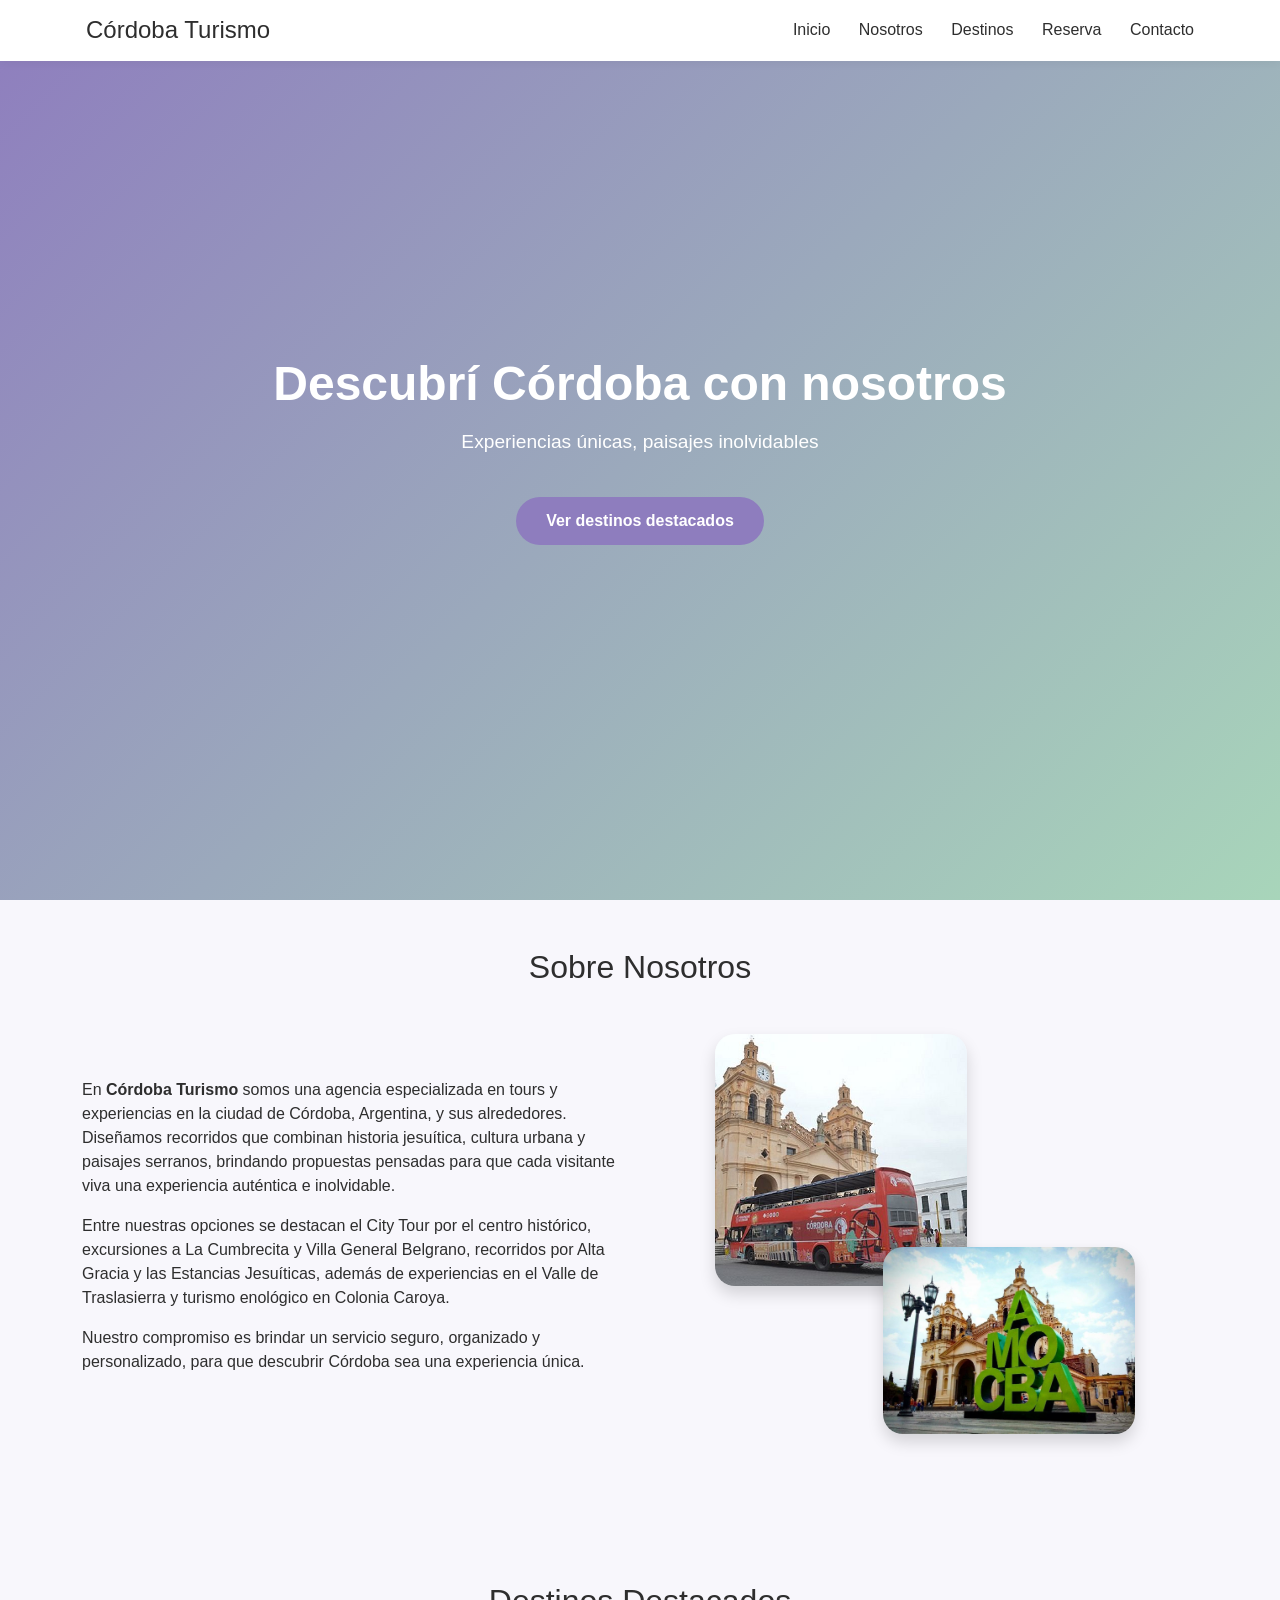
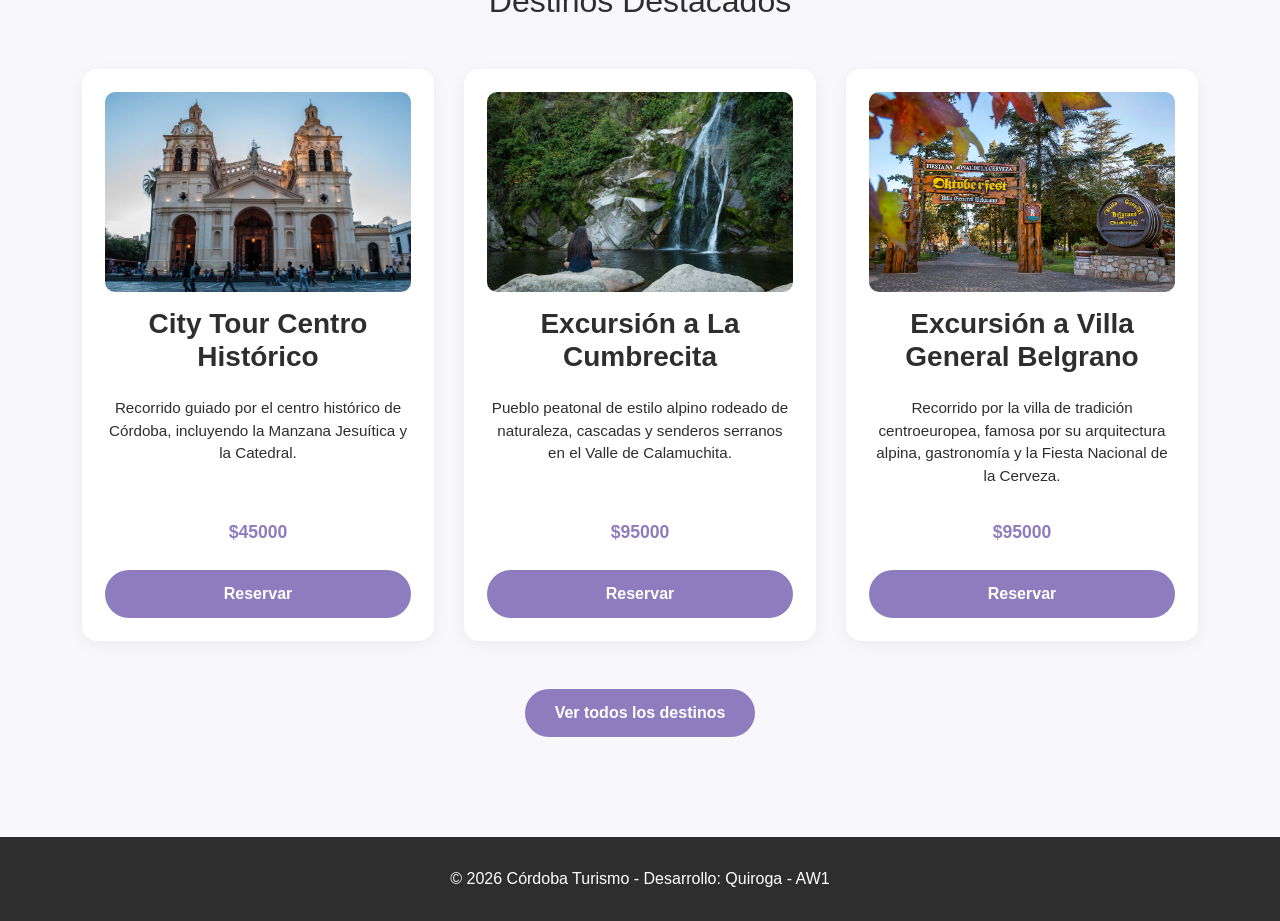
==== index.html @ 789ed718 "Primer commit - Proyecto Final AW1" ====
<!DOCTYPE html>
<html lang="es">
<head>
  <meta charset="UTF-8">
  <title>Córdoba Turismo | Inicio</title>
  <meta name="viewport" content="width=device-width, initial-scale=1.0">

  <link href="https://cdn.jsdelivr.net/npm/bootstrap@5.3.2/dist/css/bootstrap.min.css" rel="stylesheet">

  <link rel="stylesheet" href="css/styles.css">
</head>

<body>


<header>
  <nav class="container d-flex justify-content-between align-items-center p-3">
    <h1 class="h4 m-0">Córdoba Turismo</h1>
    <div>
      <a href="#inicio" class="me-4">Inicio</a>
      <a href="#sobre" class="me-4">Nosotros</a>
      <a href="destinos.html" class="me-4">Destinos</a>
      <a href="reserva.html" class="me-4">Reserva</a>
      <a href="contacto.html">Contacto</a>
    </div>
  </nav>
</header>

<!-- HERO -->
<section id="inicio" class="hero">
  <div>
    <h2>Descubrí Córdoba con nosotros</h2>
    <p>Experiencias únicas, paisajes inolvidables</p>
    <a href="#destinos" class="btn btn-primary mt-4">
      Ver destinos destacados
    </a>
  </div>
</section>

<!-- SOBRE -->
<section id="sobre" class="py-5">
  <div class="container">
    <h2 class="mb-5 text-center">Sobre Nosotros</h2>

    <div class="row align-items-center">
      
      <!-- TEXTO -->
      <div class="col-lg-6 mb-4 mb-lg-0">
        <p>
          En <strong>Córdoba Turismo</strong> somos una agencia especializada en tours y experiencias
          en la ciudad de Córdoba, Argentina, y sus alrededores. Diseñamos recorridos que combinan
          historia jesuítica, cultura urbana y paisajes serranos, brindando propuestas pensadas
          para que cada visitante viva una experiencia auténtica e inolvidable.
        </p>

        <p>
          Entre nuestras opciones se destacan el City Tour por el centro histórico,
          excursiones a La Cumbrecita y Villa General Belgrano, recorridos por Alta Gracia
          y las Estancias Jesuíticas, además de experiencias en el Valle de Traslasierra
          y turismo enológico en Colonia Caroya.
        </p>

        <p>
          Nuestro compromiso es brindar un servicio seguro, organizado y personalizado,
          para que descubrir Córdoba sea una experiencia única.
        </p>
      </div>

      <!-- IMÁGENES -->
      <div class="col-lg-6 d-flex justify-content-center">
  
        <div class="imagenes-sobre position-relative">
          <img src="img/city-tour-hop-on-hop.jpg"
              class="img-1 shadow"
              alt="Tour por el centro histórico de Córdoba">

          <img src="img/amocba.jpg"
              class="img-2 shadow"
              alt="La ciudad de Córdoba desde el AMOCBA">
        </div>

      </div>

    </div>
  </div>
</section>

<!-- DESTINOS -->
<section id="destinos">
  <div class="container">
    <h2 class="mb-5 text-center">Destinos Destacados</h2>
    <div id="destinosDestacados" class="grid-destinos"></div>
    
    <div class="text-center mt-5">
        <a href="destinos.html" class="btn btn-primary">
          Ver todos los destinos
        </a>
      </div>
  </div>    
</section>

<!-- <section id="destinos">
  <div class="container">
    <h2 class="mb-5 text-center">Nuestros Destinos</h2>

    <div id="destinosPreview" class="grid-destinos">
    </div>

    <div class="text-center mt-5">
      <a href="destinos.html" class="btn btn-primary">
        Ver todos los destinos
      </a>
    </div>

  </div>
</section> -->

<footer class="text-center">
  © 2026 Córdoba Turismo - Desarrollo: Quiroga - AW1
</footer>

<script type="module" src="js/pages/destinosPage.js"></script>
<script type="module" src="js/pages/homePage.js"></script>
</body>
</html>
---- css/styles.css ----
/* ===== HEADER ===== */

main {
  margin-top: 140px;
}

/* ===== RESET ===== */
body {
  margin: 0;
  font-family: 'Segoe UI', sans-serif;
  background-color: #F8F7FC;
  color: #2E2E2E;
  scroll-behavior: smooth;
}

/* ===== NAVBAR ===== */

header {
  position: fixed;
  width: 100%;
  top: 0;
  background: white;
  box-shadow: 0 2px 10px rgba(0,0,0,0.05);
  z-index: 1000;
}

header h1 {
  font-weight: 600;
}

nav a {
  text-decoration: none;
  color: #2E2E2E !important;
  font-weight: 500;
  transition: 0.3s;
}

nav a:hover {
  color: #8E7DBE !important;
}

/* ===== HERO ===== */

.hero {
  min-height: 100vh;
  display: flex;
  align-items: center;
  justify-content: center;
  text-align: center;
  padding: 0 20px;
  background: linear-gradient(135deg, #8E7DBE, #A8D5BA);
  color: white;
}

.hero h2 {
  font-size: 3rem;
  font-weight: bold;
}

.hero p {
  font-size: 1.2rem;
  margin-top: 15px;
}

/* ===== BOTÓN ===== */

.btn-primary {
  background-color: #8E7DBE !important;
  color: white !important;
  border: none !important;
  padding: 12px 30px;
  border-radius: 30px;
  font-weight: 600;
  transition: 0.3s;
}

.btn-primary:hover {
  background-color: #f1f1f1 !important;
  color:  #8E7DBE !important;
}

/* ===== SECCIONES ===== */

section:not(.hero) {
  padding: 100px 20px;
}

/* ===== GRID DESTINOS ===== */

.grid-destinos {
  display: grid;
  grid-template-columns: repeat(auto-fit, minmax(300px, 1fr));
  gap: 30px;
}

/* ===== CARD DESTINO ===== */

.card-destino {
  background: white;
  border-radius: 15px;
  border: 3px solid white;
  padding: 20px;
  box-shadow: 0 4px 15px rgba(0,0,0,0.05);
  transition: 0.3s ease;
  text-align: center;
  display: flex;
  flex-direction: column;
  height: 100%;
}

.card-destino:hover {
  transform: translateY(-5px);
  border: 3px solid #8E7DBE;
}

.card-destino img {
  width: 100%;
  height: 200px;
  object-fit: cover;
  border-radius: 10px;
  margin-bottom: 15px;
}

.card-destino h3 {
  margin-bottom: 10px;
  font-weight: 600;
}

.card-destino p {
  font-size: 0.95rem;
  margin-bottom: 10px;
  flex-grow: 1;
}

.card-destino strong {
  color: #8E7DBE;
  font-size: 1.1rem;
  margin-bottom: 15px;
}

.card-destino button,
.card-destino .btn-primary {
  margin-top: 15px;
}

.card-nombre {
  min-height: 5rem;
}

.card-descripcion {
  min-height: 7rem;
}

/* ===== FOOTER ===== */

footer {
  background: #2E2E2E;
  color: white;
  padding: 30px;
}

/* ===== RESERVA ===== */

.form-card {
  background: white;
  padding: 40px;
  border-radius: 20px;
  box-shadow: 0 8px 25px rgba(0,0,0,0.08);
  transition: 0.3s;
}

.form-card h2 {
  font-weight: 600;
}

/* Inputs */

.form-control,
.form-select {
  border-radius: 12px;
  padding: 12px 15px;
  border: 1px solid #ddd;
}

.form-control:focus,
.form-select:focus {
  border-color: #8E7DBE;
  box-shadow: 0 0 0 2px rgba(142,125,190,0.2);
}

/* Total */

h5 {
  margin-top: 20px;
  font-weight: 600;
  color: #8E7DBE;
}

/* Botón personalizado */

.btn-confirmar {
  background-color: #8E7DBE;
  color: white;
  border: none;
  border-radius: 30px;
  padding: 12px;
  font-weight: 600;
  transition: 0.3s;
}

.btn-confirmar:hover {
  background-color: #f1f1f1 !important;
  color:  #8E7DBE !important;
}

/* Alertas más suaves */

.alert {
  border-radius: 12px;
}


/* ===== SOBRE NOSOTROS IMAGENES ===== */
.imagenes-sobre {
  position: relative;
  width: 100%;
  max-width: 420px;
  height: 400px; 
  margin: 0 auto;
}

.imagenes-sobre img {
  position: absolute;
  width: 60%;  
  border-radius: 20px;
  box-shadow: 0 15px 30px rgba(0,0,0,0.15);
}

/* Imagen de atrás */
.img-1 {
  top: 0;
  left: 0;
  z-index: 1;
}

/* Imagen de adelante */
.img-2 {
  bottom: 0;
  right: 0;
  z-index: 2;
}
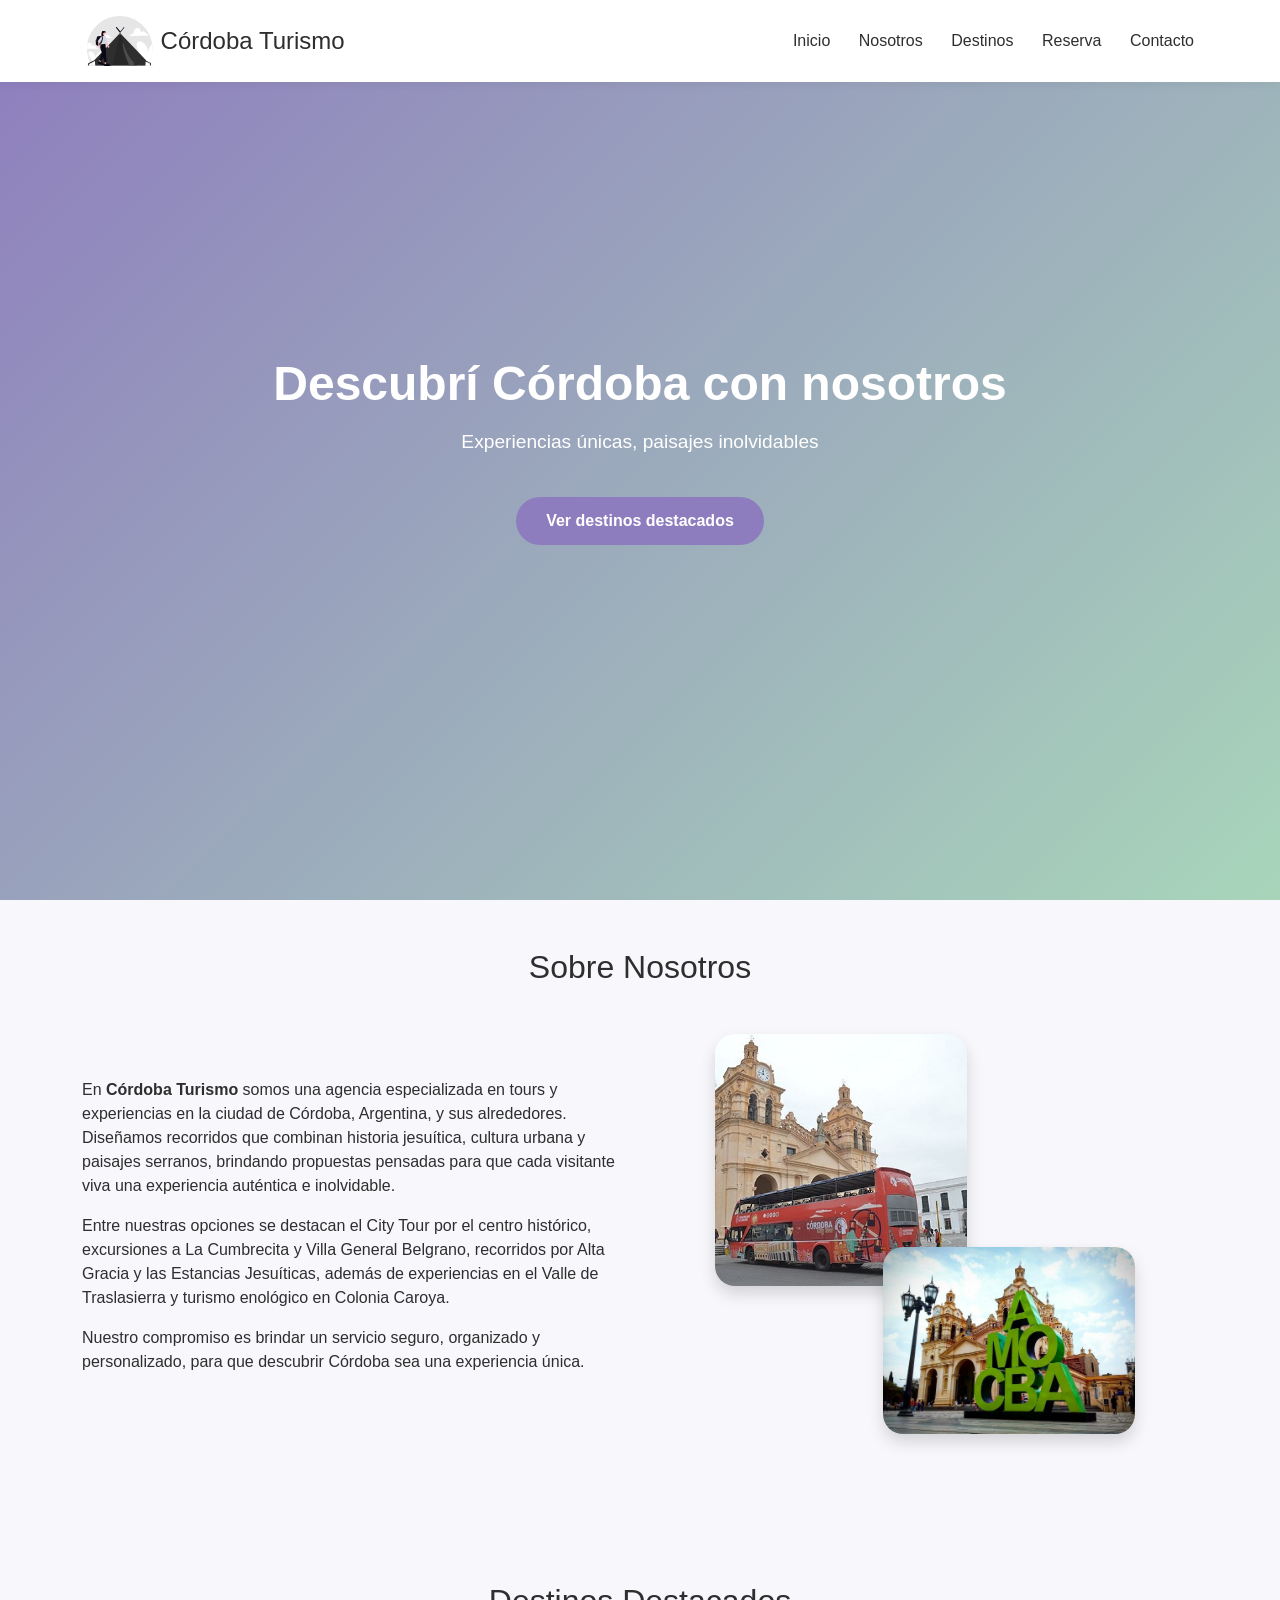
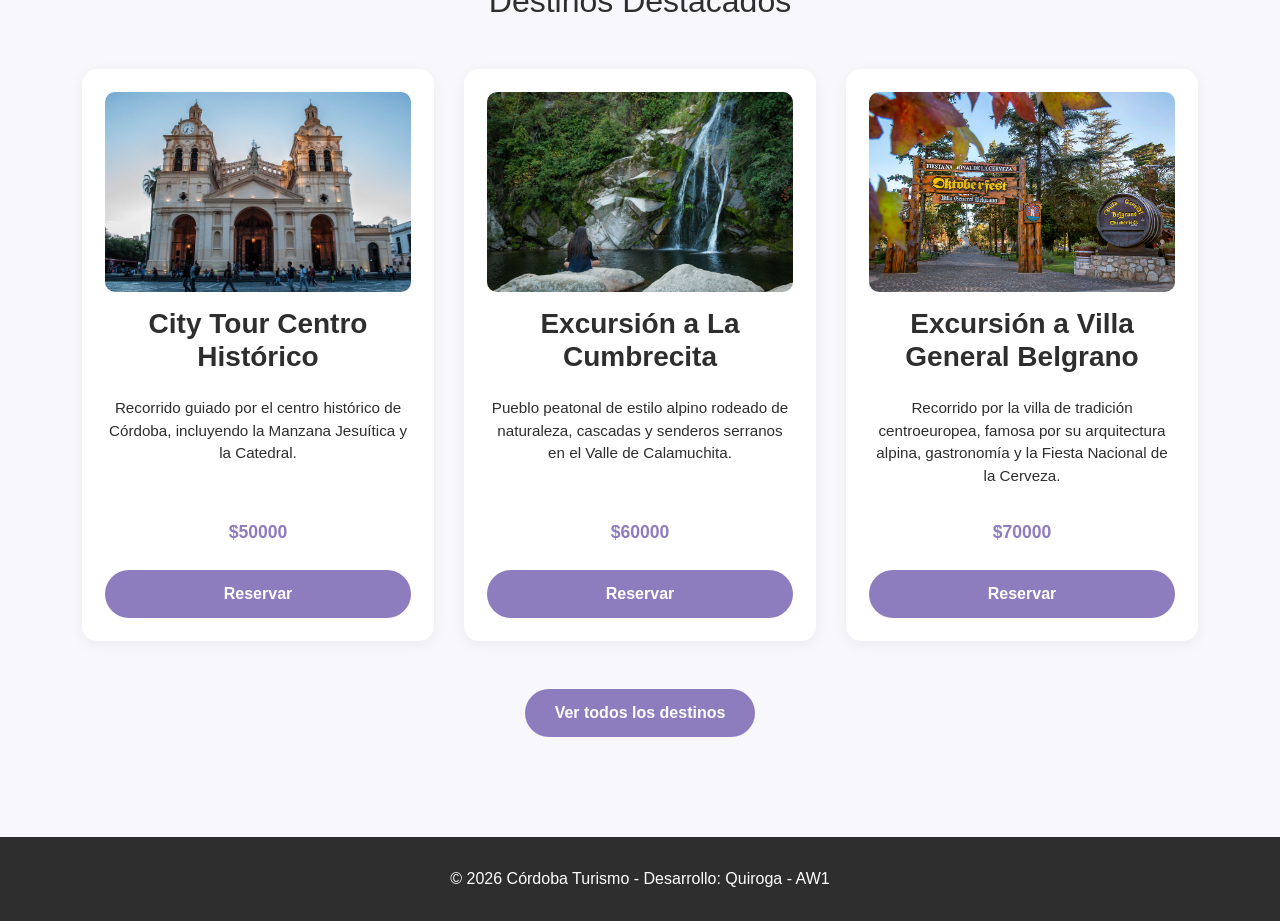
==== commit be0b9f80: "Agregado del logo en el navbar y en el favicon. Corrección del footer en Contacto. Modificación de p" ====
--- a/index.html
+++ b/index.html
@@ -3,6 +3,7 @@
 <head>
   <meta charset="UTF-8">
   <title>Córdoba Turismo | Inicio</title>
+  <link rel="icon" href="img/undraw_camping_q4ji.svg" type="image/svg+xml">
   <meta name="viewport" content="width=device-width, initial-scale=1.0">
 
   <link href="https://cdn.jsdelivr.net/npm/bootstrap@5.3.2/dist/css/bootstrap.min.css" rel="stylesheet">
@@ -15,7 +16,13 @@
 
 <header>
   <nav class="container d-flex justify-content-between align-items-center p-3">
-    <h1 class="h4 m-0">Córdoba Turismo</h1>
+    <!-- Logo y titulo -->
+    <div class="d-flex align-items-center">
+      <img src="img/undraw_camping_q4ji.svg" alt="Logo Córdoba Turismo" class="logo me-2">
+      <h1 class="h4 m-0">Córdoba Turismo</h1>
+    </div>
+
+    <!-- Menú -->
     <div>
       <a href="#inicio" class="me-4">Inicio</a>
       <a href="#sobre" class="me-4">Nosotros</a>
@@ -99,22 +106,6 @@
   </div>    
 </section>
 
-<!-- <section id="destinos">
-  <div class="container">
-    <h2 class="mb-5 text-center">Nuestros Destinos</h2>
-
-    <div id="destinosPreview" class="grid-destinos">
-    </div>
-
-    <div class="text-center mt-5">
-      <a href="destinos.html" class="btn btn-primary">
-        Ver todos los destinos
-      </a>
-    </div>
-
-  </div>
-</section> -->
-
 <footer class="text-center">
   © 2026 Córdoba Turismo - Desarrollo: Quiroga - AW1
 </footer>
--- a/css/styles.css
+++ b/css/styles.css
@@ -1,6 +1,7 @@
 /* ===== HEADER ===== */
 
 main {
+  flex: 1;
   margin-top: 140px;
 }
 
@@ -11,6 +12,9 @@
   background-color: #F8F7FC;
   color: #2E2E2E;
   scroll-behavior: smooth;
+  min-height: 100vh;
+  display: flex;
+  flex-direction: column;
 }
 
 /* ===== NAVBAR ===== */
@@ -37,6 +41,10 @@
 
 nav a:hover {
   color: #8E7DBE !important;
+}
+
+.logo {
+  height: 50px;
 }
 
 /* ===== HERO ===== */
